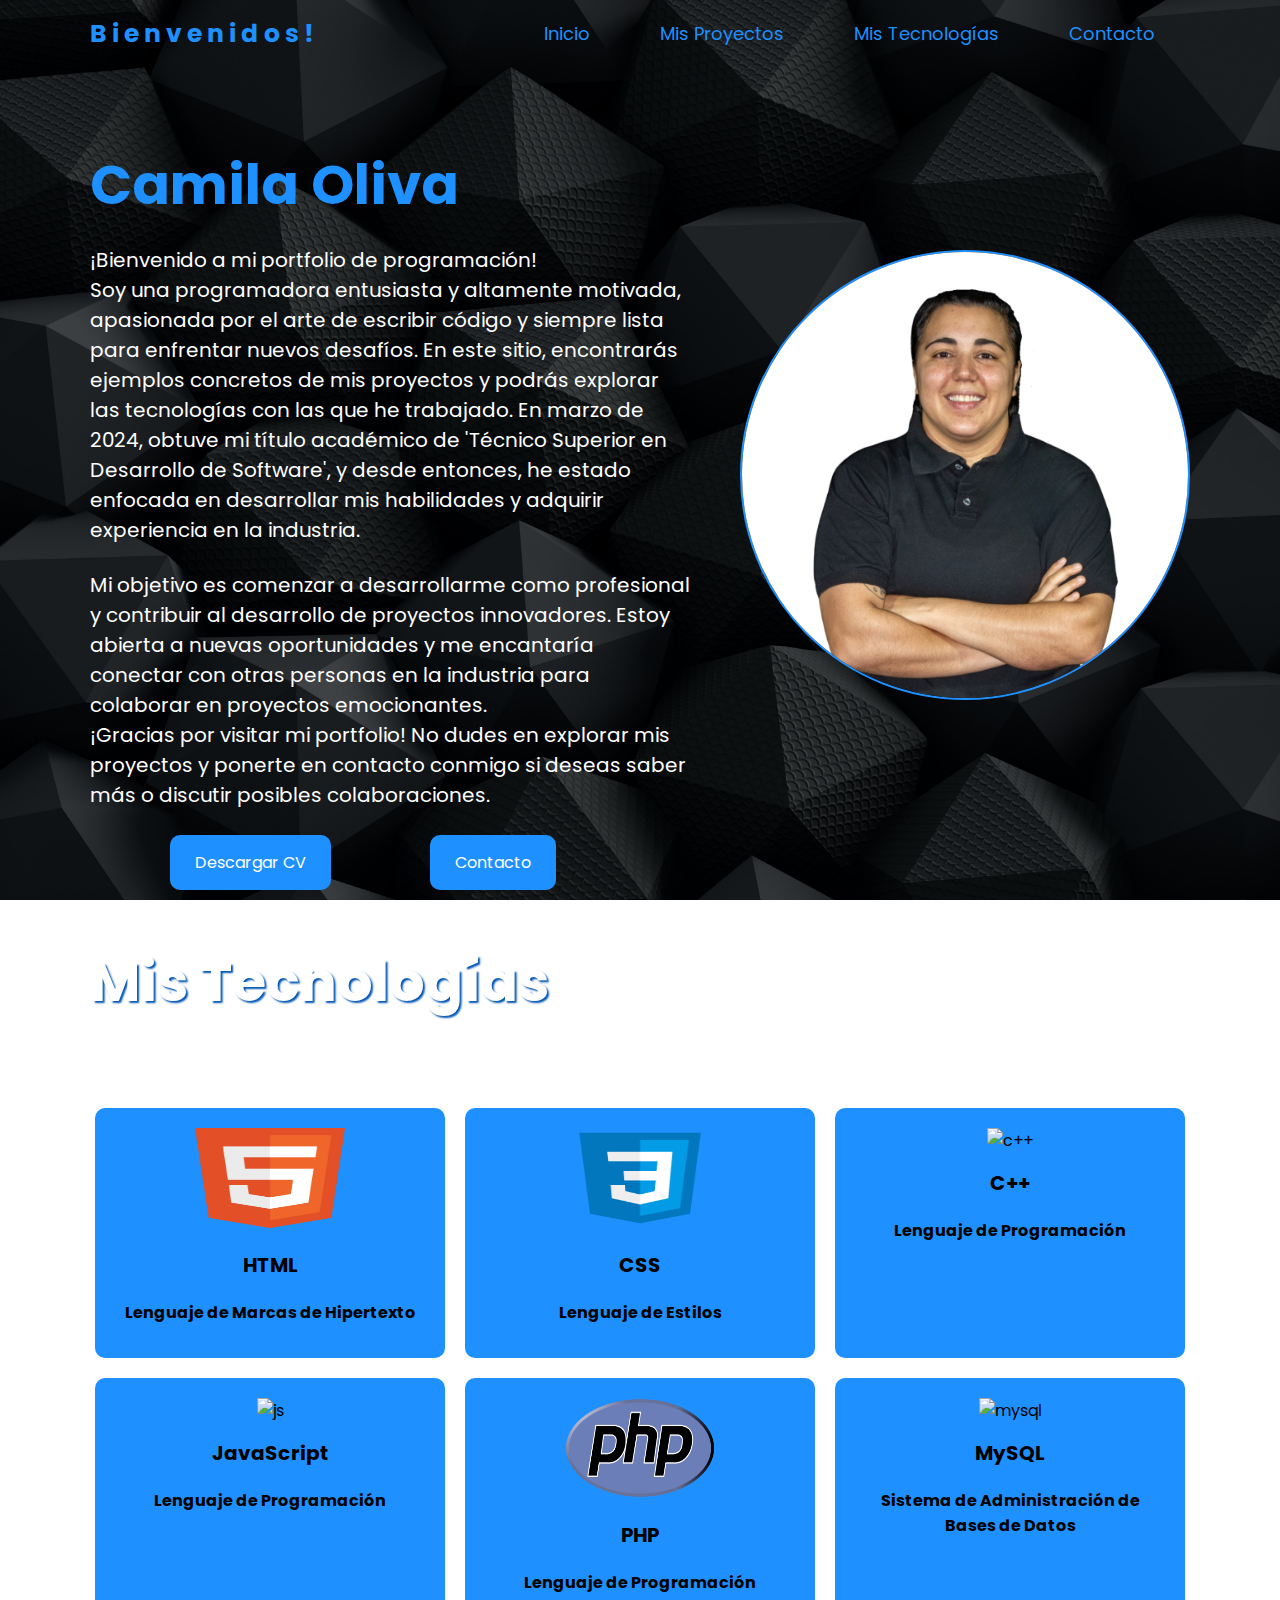
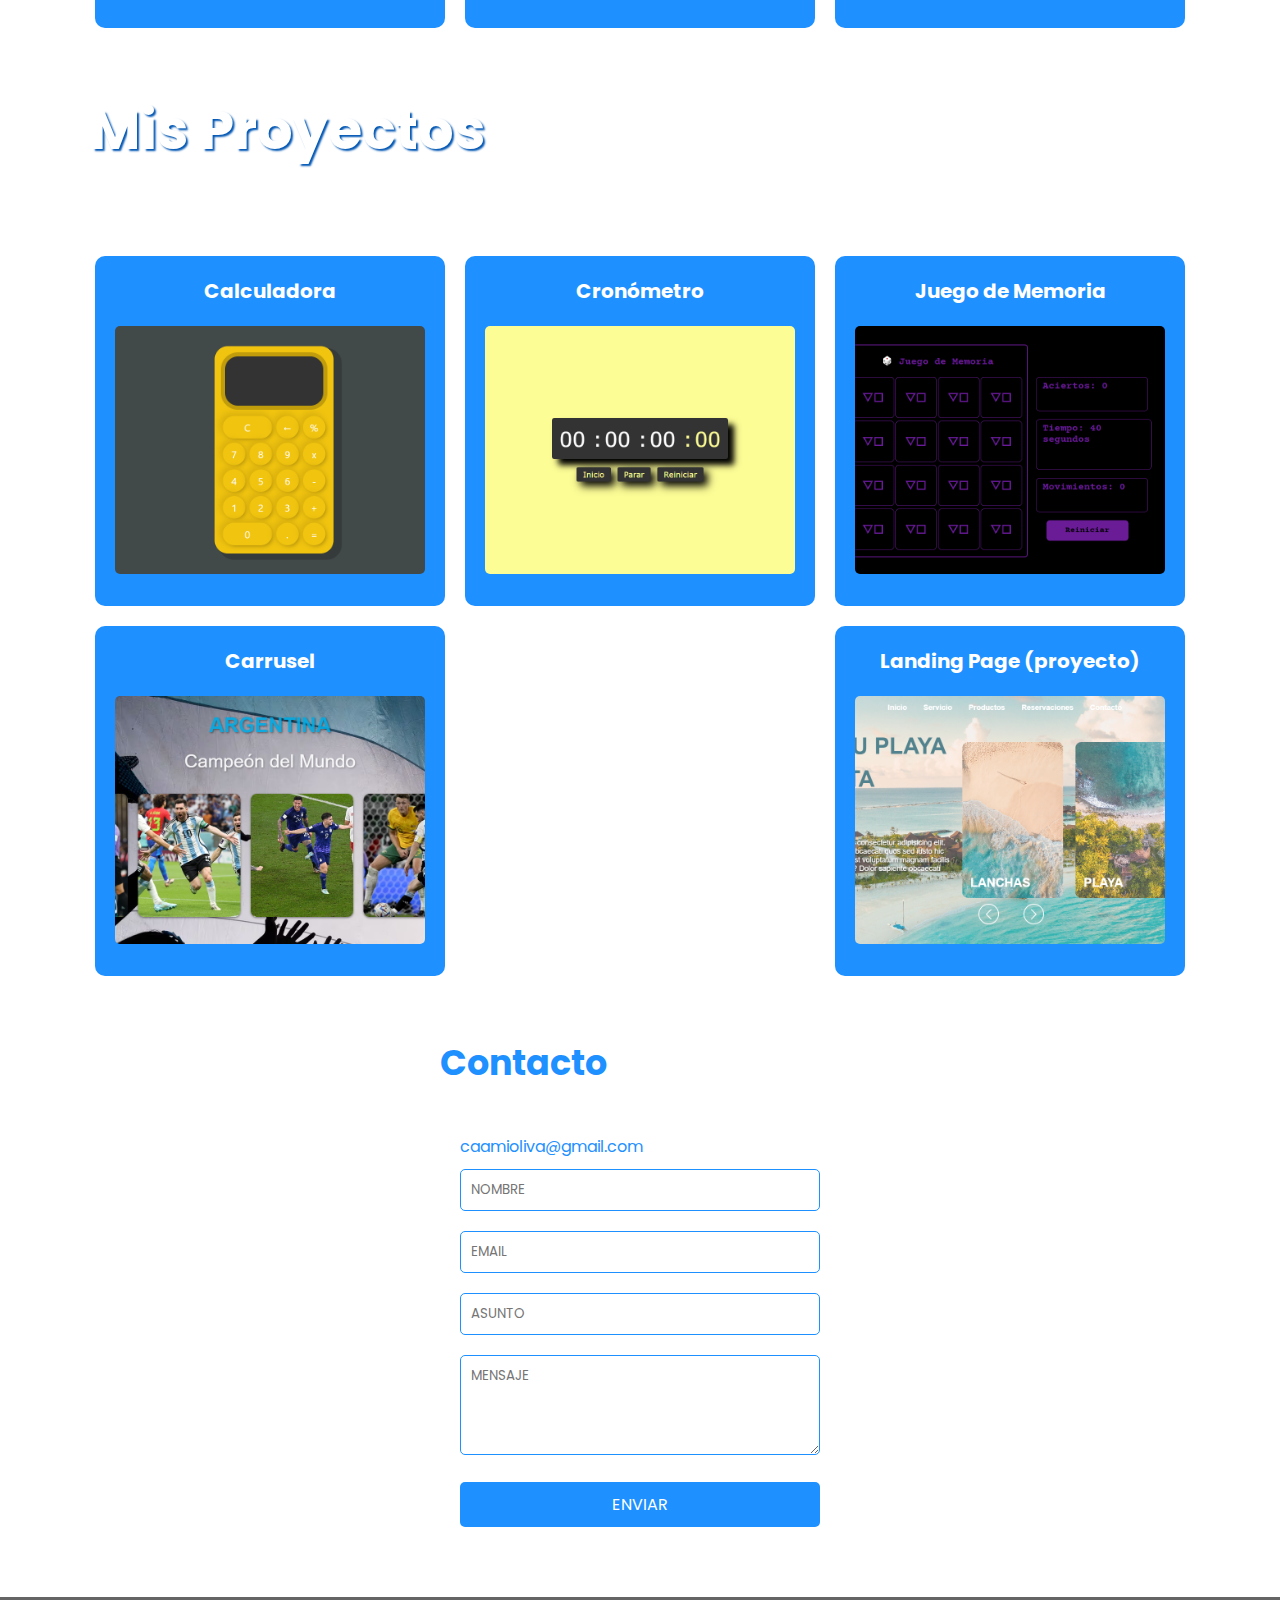
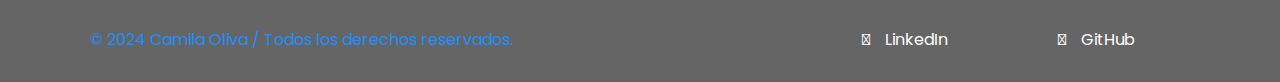
==== index.html @ 7a354921 "initial commit" ====
<!DOCTYPE html>
<html lang="es">
	<head>
        <meta charset="utf-8">
        <meta name="viewport" content="width=device-width,user-scalable=no">
		<title>Portfolio Camila Oliva</title>
        <link rel="stylesheet" href="style.css">
        <link rel="preconnect" href="https://fonts.googleapis.com">
        <link rel="preconnect" href="https://fonts.gstatic.com" crossorigin>
        <link href="https://fonts.googleapis.com/css2?family=Foldit:wght@200&family=Inclusive+Sans&family=Roboto+Mono:wght@100&display=swap" rel="stylesheet">
        <link rel="stylesheet" href="https://use.fontawesome.com/releases/v5.12.1/css/all.css" crossorigin="anonymous">
        <script src="main.js"></script>
        <script src="https://kit.fontawesome.com/090b83246e.js" crossorigin="anonymous"></script>
  </head>
  <body>
        <header>
            <div class="menu container">
                <a href="#" class="logo">B i e n v e n i d o s !</a>
                <input type="checkbox" id="menu">
                <label for="menu">
                    <img src="img/menu-btn.png" alt="" class="menu-icono">
                </label>
                <nav class="navbar">
                    <ul>
                        <li><a href="index.html">Inicio</a></li>
                        <li><a href="#proyecto">Mis Proyectos</a></li>
                        <li><a href="#tecnologia">Mis Tecnologías</a></li>
                        <li><a href="#contacto">Contacto</a></li>
                    </ul>
                </nav>
            </div>
            <div class="header-content container">
                <div class="content">
                    <h1 class="title">Camila Oliva</h1>
                    <p>
                        ¡Bienvenido a mi portfolio de programación!<br/> 
                        Soy una programadora entusiasta y altamente motivada, apasionada por el arte de escribir código 
                        y siempre lista para enfrentar nuevos desafíos.
                        En este sitio, encontrarás ejemplos concretos de mis proyectos y podrás explorar las tecnologías 
                        con las que he trabajado. En marzo de 2024, obtuve mi título académico de 'Técnico Superior en 
                        Desarrollo de Software', y desde entonces, he estado enfocada en desarrollar mis habilidades y 
                        adquirir experiencia en la industria.
                    </p>
                    <p>
                        Mi objetivo es comenzar a desarrollarme como profesional y contribuir al desarrollo de 
                        proyectos innovadores. Estoy abierta a nuevas oportunidades y me encantaría conectar con otras 
                        personas en la industria para colaborar en proyectos emocionantes.<br/> 
                        ¡Gracias por visitar mi portfolio! No dudes en explorar mis proyectos y ponerte en contacto conmigo 
                        si deseas saber más o discutir posibles colaboraciones.
                    </p>
                    <a href="./pdf/Oliva_Camila_CV.pdf" download="Oliva_Camila_CV.pdf" class="btn-1" target="_blank">Descargar CV</a>
                    <a href="#contacto" class="btn-1">Contacto</a>
                </div>
                <img src="img/Camila_oliva.png" alt="">
            </div>
        </header>
        <div class="titles container" id="tecnologia">
            <div class="title">
                <h2 class="tec">Mis Tecnologías</h2>
            </div>
        </div>
        <main class="services container" >         
            <div class="service">
                <a href="https://developer.mozilla.org/es/docs/Web/HTML" target="_blank">
                    <img src="./img/html.png" alt="html 5">
                    <h3>HTML</h3>
                </a>
                <p>Lenguaje de Marcas de Hipertexto</p>             
            </div>
            <div class="service">
                <a href="https://developer.mozilla.org/es/docs/Web/CSS" target="_blank">
                    <img src="./img/css.png" alt="css">
                    <h3>CSS</h3>
                </a>
                <p>Lenguaje de Estilos</p>

            </div>
            <div class="service">
                <a href="https://learn.microsoft.com/es-es/cpp/cpp/?view=msvc-170" target="_blank">
                    <img src="https://download.logo.wine/logo/C%2B%2B/C%2B%2B-Logo.wine.png" alt="c++">
                    <h3>C++</h3>
                </a>
                <p>Lenguaje de Programación</p>
            </div>
            <div class="service">
                <a href="https://developer.mozilla.org/es/docs/Web/JavaScript" target="_blank">
                    <img src="https://cdn.jsdelivr.net/gh/creativoma/assets-creativoma@main/language-and-tools-logos/export-svg/javascript.svg" alt="js">
                    <h3>JavaScript</h3>
                </a>
                <p>Lenguaje de Programación</p>
            </div>
            <div class="service">
                <a href="https://www.php.net/manual/es/intro-whatis.php" target="_blank">
                    <img src="./img/php.png" alt="js">
                    <h3>PHP</h3>
                </a>
                <p>Lenguaje de Programación</p>
            </div>
            <div class="service">
                <a href="https://blog.hubspot.es/website/que-es-mysql" target="_blank">
                    <img src="https://www.liveagent.com/app/uploads/2020/11/MySQL-Logo.png" alt="mysql">
                    <h3>MySQL</h3>
                </a>
                <p>Sistema de Administración de Bases de Datos</p>
            </div>            
        </main>
        <section class="titles container" id="proyecto">
            <div class="title">
                <h2>Mis Proyectos</h2>
            </div>
        </section>
        <main class="services container" >         
            <div class="project">
                <h3>Calculadora</h3>
                <a href="#" target="_blank">
                    <img src="img/calc.png" alt="calculadora">
                </a>             
            </div>
            <div class="project">
                <h3>Cronómetro</h3>
                <a href="#" target="_blank">
                    <img src="img/crono.png" alt="cronometro">
                </a>
            </div>
            <div class="project">
                <h3>Juego de Memoria</h3>
                <a href="#" target="_blank">
                    <img src="img/memo.png" alt="memoria">
                </a>
            </div>
            <div class="project">
                <h3>Carrusel</h3>
                <a href="#" target="_blank">
                    <img src="img/carrusel.png" alt="carrusel">
                   
                </a>
            </div>
            <div class="project">
                <h3>Landing Page (proyecto)</h3>
                <a href="#" target="_blank">
                    <img src="img/landing.png" alt="landing">
                </a>
            </div>           
        </main>
        <section class="contacts container" id="contacto">
            <div class="contact">
                <h2>Contacto</h2>
                <form action="https://formsubmit.co/caamioliva@gmail.com" method="POST" autocomplete="off">
                    <p>caamioliva@gmail.com</p>
                    <input class="btn-2" type="text" name="name" placeholder="NOMBRE">
                    <input class="btn-2" type="email" name="email" placeholder="EMAIL">
                    <input class="btn-2" type="text" name="affair" placeholder="ASUNTO">
                    <textarea class="btn-2" name="message" cols="30" rows="5" placeholder="MENSAJE"></textarea>
                    <input class="btn-3" type="submit" value="ENVIAR">
                    <input type="hidden" name="_next" value="#contacto">
                    <input type="hidden" name="_captcha" value="false">
                  </form>
            </div>
        </section>
        <footer>
            <div class="container">
                <div class="enlaces">
                    <p>© 2024 Camila Oliva / Todos los derechos reservados.</p>
                    <div class="enlace">
                        <li><a href="https://www.linkedin.com/in/caamio" target="_blank"><i class="fa-brands fa-linkedin-in"></i></i>LinkedIn</a></li>
                        <li><a href="https://github.com/CaamiO" target="_blank"><i class="fa-brands fa-github"></i>GitHub</a></li>
                    </div>
                </div>
            </div>
        </footer>
        <script>
            document.addEventListener("DOMContentLoaded", function() {
              const form = document.querySelector("form");          
              form.addEventListener("submit", function(event) {
                event.preventDefault(); 
                window.location.href = "https//google.com.ar";
              });
            });
          </script>
  </body>
</html>
---- style.css ----
@import url('https://fonts.googleapis.com/css2?family=Poppins:wght@400;500;600;700&display=swap');

* {
    margin: 0;
    padding: 0;
    box-sizing: border-box;
    text-transform: none;
    text-decoration: none;
    list-style: none;
    font-family: 'Poppins', sans-serif;
}

body{
    background-image: url('img/fondo.jpg');
    background-size: cover;
    background-attachment: fixed;
}

header {
    min-height: 70vh;
    display: flex;
    align-items: center;
}

.container {
    max-width: 1100px;
    margin: 0 auto;
}

.menu {
    position: absolute;
    top: 10px;
    left: 0;
    right: 0;
    display: flex;
    align-items: center;
    justify-content: space-between;
    z-index: 1000;
}

.menu .logo {
    font-weight: 700;
    font-size: 25px;
    color: #1E90FF;
}

.menu .navbar ul li {
    position: relative;
    float: left;
}

.menu .navbar ul li a {
    font-size: 18px;
    padding: 10px 35px;
    color: #1E90FF;
    border-radius: 15px;
    display: block;
}

.menu .navbar ul li a:hover {
    background-color: #1E90FF;
    color: #fff;
    cursor: pointer;
}

#menu {
    display: none;
}

.menu-icono {
    width: 25px;
}

.menu label {    
    cursor: pointer;
    display: none;
}

.header-content {
    display: flex;
}

.header-content img {
    width: 450px;
    height: 450px;
    margin-top: 250px;
    border-radius: 50%;
    border: solid 2px #1E90FF;
}

.content {
    padding: 150px 50px 0 0;
}

.content h1 {
    color: #1E90FF;
    font-size: 55px;
    font-weight: 700;
    line-height: 70px;
}

.content p {
    margin-top: 25px;
    color: #fff;
    font-size: 20px;
}

.btn-1{
    display: inline-block;
    background-color: #1E90FF;
    margin-top: 25px;
    margin-right: 15px;
    margin-left: 80px;
    padding: 15px 25px;
    color: #fff;
    border-radius: 10px;
    justify-content: space-between;
}

.btn-1:hover {
    background-color: #0056b3;
    color: #fff;
    cursor: pointer;
}

.services {
    padding: 0px 0;
    display: flex;
    justify-content: space-between;
    text-align: center;
    color: #fff;
    flex-wrap: wrap;
}

.services h2{
    font-size:25px;
    margin-bottom: 35px;
}
.service {
    padding: 20px;
    margin: 10px 5px;
    background-color: #1E90FF;
    border-radius: 10px;
    width: 350px;
    height: 250px;    
}

.service img {
    width: 150px;
    height: 100px;
    margin-bottom: 15px;
}

.service h3 {
    font-size: 20px;
    margin-bottom: 20px;
}

.service p {
    font-size: 16px;
    color: #000000;
    font-weight: bold;
}

.service a{
    color: #000000;
}

.service a:hover{
    color: #fff;
}

.titles {
    padding: 50px 0;
    display: flex;
    color: #fff;
    text-shadow: 2px 2px 2px #0056b3;
}

.title {
    margin-right: 155px;
}

.title h2 {
    font-size: 55px;
    margin-bottom: 25px;
}

.project {
    padding: 20px;
    margin: 10px 5px;
    background-color: #1E90FF;
    border-radius: 10px;
    width: 350px;
    height: 350px;    
}

.project img {
    width: 100%;
    height: 80%;
    object-fit: cover;
    border-radius: 5px;
}

.project h3 {
    font-size: 20px;
    margin-bottom: 20px;
}

.project a{
    color: #000000;
}

.project a:hover{
    color: #fff;
}

.contacts {
    padding: 50px 0;
    display: flex;
    justify-content: center;
    color: #1E90FF;
    align-items: center;
}

.contact h2 {
    font-size: 35px;
    margin-bottom: 25px;
    justify-content: center;
    align-items: center;
    text-shadow: 1px 1px 2px rgba(255,255, 255, 0.5);
    
}
form {
    max-width: 400px;
    margin: 0 auto;
    padding: 20px;
    background-color: #fff;
    border-radius: 10px;
  }

form p {
    color: #1E90FF;
    margin-bottom: 10px;
}
  
.btn-2 {
    width: 100%;
    padding: 10px;
    margin-bottom: 20px;
    border: 1px solid #1E90FF;
    border-radius: 5px;
    box-sizing: border-box;
  }
  
textarea.btn-2 {
    height: 100px; /* Ajusta la altura según sea necesario */
  }
  
.btn-3 {
    width: 100%;
    padding: 10px;
    border: none;
    border-radius: 5px;
    background-color: #1E90FF;
    color: #fff;
    font-size: 16px;
    cursor: pointer;
  }
  
.btn-3:hover {
    background-color: #0056b3;
  }
  
footer {
    padding: 0;
    margin-bottom: 0;
    background-color: #0000009a;
    color: #1E90FF;
    height: 85px;
    
  }

.enlaces {
    display: flex;
    justify-content: space-between;
    align-items: center;
  }

.enlace h3 {
    font-size: 5px;
  }

  .enlace {
    display: flex;
  }

.enlace li a {
    display: block;
    margin: 20px;
    color: #fff;
    padding: 10px 35px;
    border-radius: 15px;
  }
.enlace li a i {
    margin-right: 15px;
  }

.enlace li a:hover {
    background-color: #1E90FF;
    cursor: pointer;
  }

@media (max-width: 991px){
    .menu {
        padding: 10px;
        text-align: center;
    }

    .menu label {
        display: initial;
    }

    .menu .navbar {
        position: absolute;
        top: 100%;
        left: 0;
        right: 0;
        background-color: #000000;
        display: none;
    }

    .menu .navbar ul li {
        width: 100%;
    }

    .menu .navbar ul li a {
        margin: 10px;
        padding: 15px 35px;
    }

    #menu:checked ~ .navbar {
        display: initial;
    }

    header {
        margin-top: 180px;
        height: 0vh;
        padding: 400px 0 340px 0;
    }
    
    .header-content {
        flex-direction: column;
        text-align: center;
        align-items: center;
        padding: 0 30px;
    }

    .content {
        padding: 0;
    }

    .content h1 {
        margin-top: 0;
    }

    .content p {
        margin-top: 15px;
    }

    .btn-1 {
        margin-top: 15px;
    }
    .header-content img {
        margin-top: 45px;
        width: 200px;
        height: 200px;
    }

    .services {
        flex-direction: column;
        padding: 15px 30px 0 30px;
        align-items: center;
        
    }

    .service {
        margin-bottom: 35px;
    }

    .tec{
        margin-top: 250px;
    }
    .titles {
        flex-direction: column;
        align-items: center;
        padding: 0 30px;
        text-align: center;
    }

    .title {
        margin: 0;
    }

    .contacts {
        padding: 30px 30px;
        flex-direction: column;
        justify-content: center;
        text-align: center;
        align-items: center;
    }

    .contact h2 {
        font-size: 45px;
        margin: 0 auto;
    }

    .btn-2 {
        margin-bottom: 25px;
    }

    footer {
        padding: 30px;
        height: 30%;
        
    }

    .enlace {
        flex-direction: column;
        align-items: center;
        text-align: center;
    }

    .enlace {
        flex-direction: column;
    }
  }
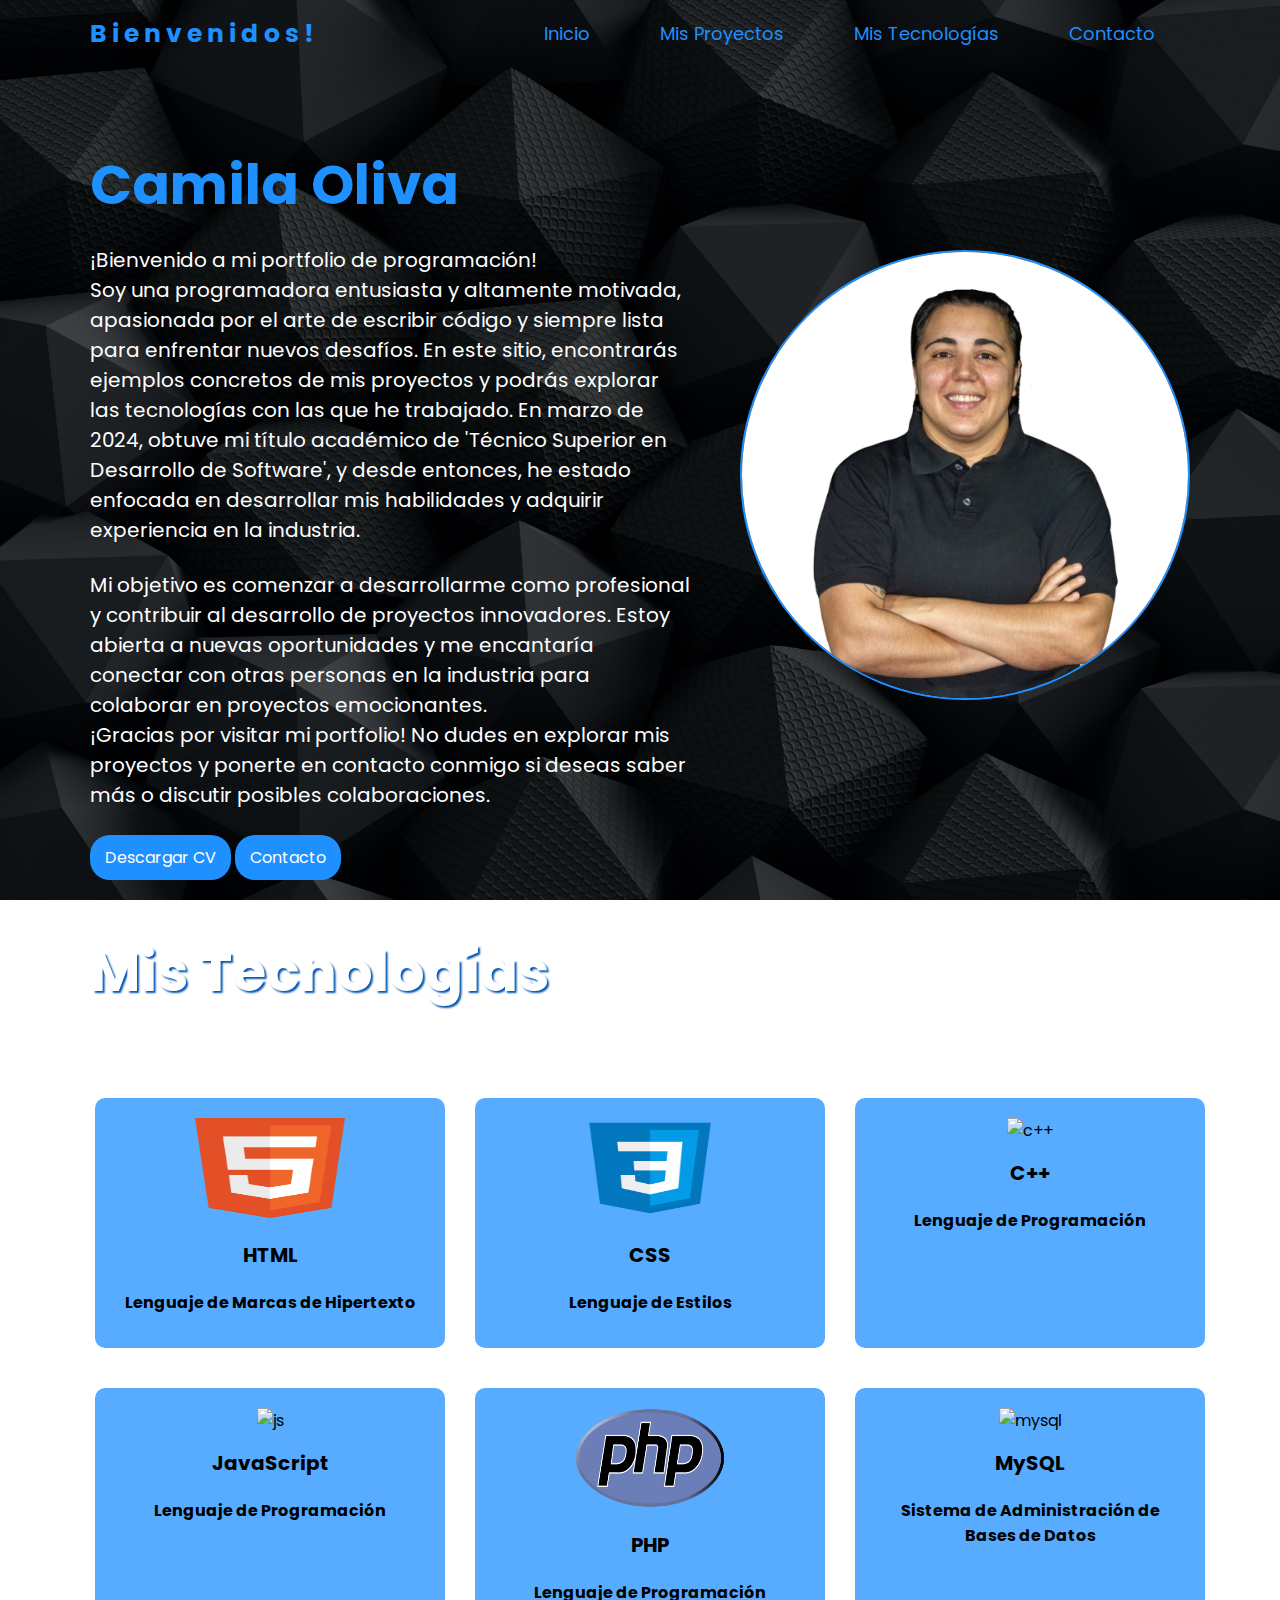
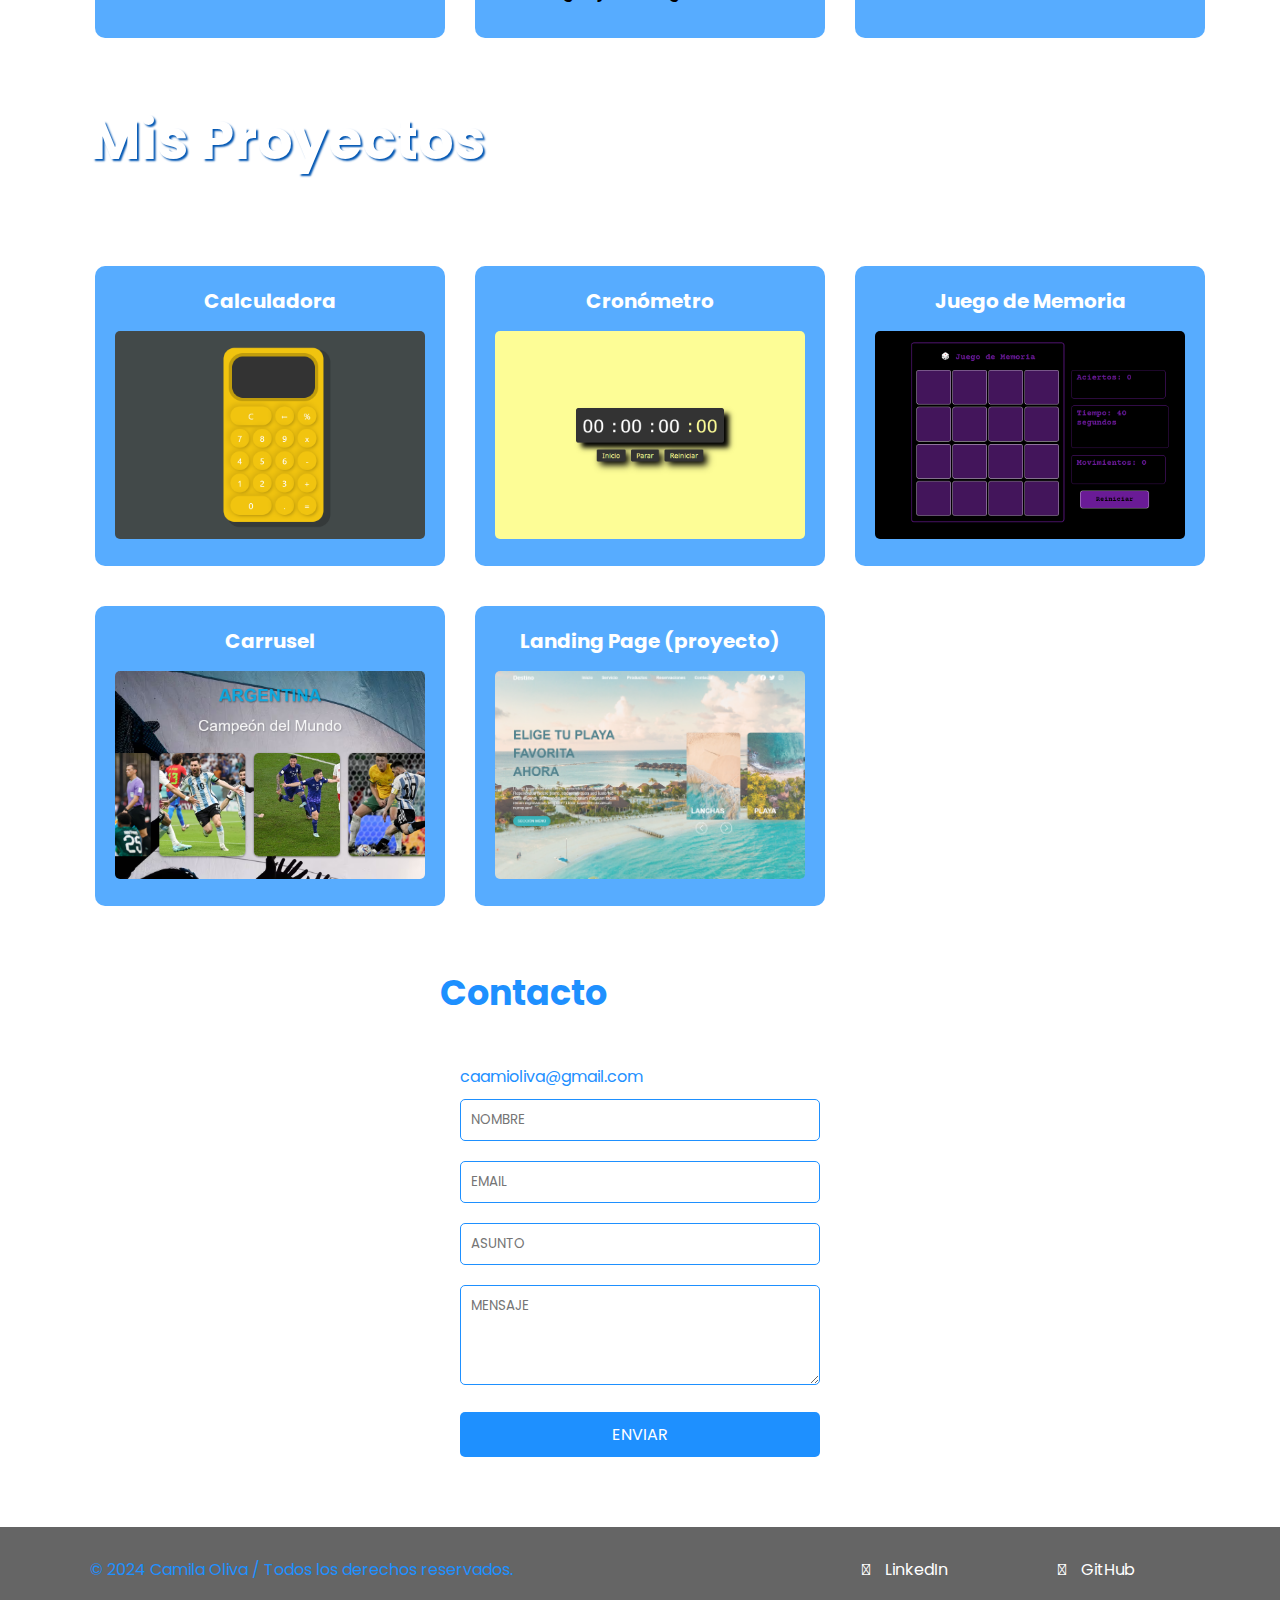
==== commit 7d344d84: "changes" ====
--- a/index.html
+++ b/index.html
@@ -112,35 +112,35 @@
         <main class="services container" >         
             <div class="project">
                 <h3>Calculadora</h3>
-                <a href="#" target="_blank">
+                <a href="./calculadora/index.html" target="_blank">
                     <img src="img/calc.png" alt="calculadora">
                 </a>             
             </div>
             <div class="project">
                 <h3>Cronómetro</h3>
-                <a href="#" target="_blank">
+                <a href="./cronometro/index.html" target="_blank">
                     <img src="img/crono.png" alt="cronometro">
                 </a>
             </div>
             <div class="project">
                 <h3>Juego de Memoria</h3>
-                <a href="#" target="_blank">
+                <a href="./juego_memoria/index.html" target="_blank">
                     <img src="img/memo.png" alt="memoria">
                 </a>
             </div>
             <div class="project">
                 <h3>Carrusel</h3>
-                <a href="#" target="_blank">
+                <a href="./carrusel/index.html" target="_blank">
                     <img src="img/carrusel.png" alt="carrusel">
                    
                 </a>
             </div>
             <div class="project">
                 <h3>Landing Page (proyecto)</h3>
-                <a href="#" target="_blank">
+                <a href="./landing/index.html" target="_blank">
                     <img src="img/landing.png" alt="landing">
                 </a>
-            </div>           
+            </div>          
         </main>
         <section class="contacts container" id="contacto">
             <div class="contact">
--- a/style.css
+++ b/style.css
@@ -103,17 +103,16 @@
     margin-top: 25px;
     color: #fff;
     font-size: 20px;
+    margin-bottom: 25px;
 }
 
 .btn-1{
     display: inline-block;
     background-color: #1E90FF;
-    margin-top: 25px;
-    margin-right: 15px;
-    margin-left: 80px;
-    padding: 15px 25px;
-    color: #fff;
-    border-radius: 10px;
+    margin: 0 auto;
+    padding: 10px 15px;
+    color: #fff;
+    border-radius: 20px;
     justify-content: space-between;
 }
 
@@ -125,11 +124,12 @@
 
 .services {
     padding: 0px 0;
-    display: flex;
-    justify-content: space-between;
+    display: grid;
+    grid-template-columns: repeat(3, 1fr);
+    gap: 20px;
     text-align: center;
     color: #fff;
-    flex-wrap: wrap;
+    
 }
 
 .services h2{
@@ -139,7 +139,7 @@
 .service {
     padding: 20px;
     margin: 10px 5px;
-    background-color: #1E90FF;
+    background-color: #1e8fffbe;
     border-radius: 10px;
     width: 350px;
     height: 250px;    
@@ -189,10 +189,10 @@
 .project {
     padding: 20px;
     margin: 10px 5px;
-    background-color: #1E90FF;
+    background-color: #1e8fffbe;
     border-radius: 10px;
     width: 350px;
-    height: 350px;    
+    height: 300px;    
 }
 
 .project img {
@@ -204,7 +204,7 @@
 
 .project h3 {
     font-size: 20px;
-    margin-bottom: 20px;
+    margin-bottom: 15px;
 }
 
 .project a{
@@ -311,10 +311,9 @@
     cursor: pointer;
   }
 
-@media (max-width: 991px){
+  @media (max-width: 930px){
     .menu {
-        padding: 10px;
-        text-align: center;
+        padding: 25px;
     }
 
     .menu label {
@@ -344,66 +343,259 @@
     }
 
     header {
-        margin-top: 180px;
-        height: 0vh;
-        padding: 400px 0 340px 0;
+       height: 0vh;
+       padding: 400px 0px 340px 0px;
+       margin-top: 50px;        
     }
     
     .header-content {
         flex-direction: column;
         text-align: center;
         align-items: center;
-        padding: 0 30px;
+        padding: 0px 30px;
     }
 
     .content {
-        padding: 0;
+        padding: 0px;
+    }
+
+    .content h1 {
+        margin-top: 150px;
+        font-size: 48px;
+    }
+
+    .content p {
+        margin-top: 15px;
+        margin-bottom: 15px;
+    }
+
+    .btn-1 {
+        margin: 0 auto;
+        justify-content: space-between;
+
+    }
+    .header-content img {
+        margin-top: 45px;
+        width: 300px;
+        height: 300px;
+    }
+
+    .services {
+        padding: 30px 10px 0px 10px;
+        margin: 0px 50px;       
+    }
+
+    .service {
+        margin-bottom: 50px;
+    }
+
+    .project {
+        margin-bottom: 30px;
+    }
+
+    .tec {
+        margin-top: 250px;
+    }
+
+    .titles {
+        align-items: center;
+        padding: 0px 30px;
+        text-align: center;
+    }
+
+    .title {
+        margin: 0px auto;
+    }
+
+    .contacts {
+        padding: 20px;
+        flex-direction: column;
+        justify-content: center;
+        text-align: center;
+        align-items: center;
+    }
+
+    .contact h2 {
+        padding: 15px;
+        font-size: 50px;
+        margin: 0 auto;
+    }
+
+    .btn-2 {
+        margin-bottom: 25px;
+    }
+
+    footer {
+        margin-top: 50px;
+        padding: 20px;
+        height: 30%;
+        
+    }
+
+    .enlace {
+        flex-direction: column;
+        align-items: center;
+        text-align: center;
+    }
+
+    .enlace {
+        flex-direction: column;
+    }
+  }
+
+  @media (max-width: 768px){
+    header {
+       height: 0vh;
+       padding: 400px 0px 340px 0px;
+       margin-top: 150px;        
+    }
+
+    .header-content img {
+        margin-top: 45px;
+        width: 300px;
+        height: 300px;
+    }
+    .content h1 {
+        margin-top: 50px;
+        font-size: 48px;
+    }
+
+    .services {
+        padding: 30px 10px 0px 10px;
+        flex-direction: column;
+        margin-left: 200px;       
+    }
+
+    .tec {
+        margin-top: 200px;
+    }
+  }
+
+  @media screen and (max-width: 600px){
+    .menu {
+        padding:  10px 25px;
+    }
+
+    .menu .navbar ul li a {
+        margin: 10px;
+        padding: 10px;
+    }
+
+    header {
+       margin-top: 200px;        
     }
 
     .content h1 {
         margin-top: 0;
+        font-size: 48px;
+    }
+
+    .services {
+        margin-left: 85px;
+        padding: 30px;
+        flex-direction: column;         
+    }
+
+    .contacts {
+        margin-bottom: 50px;
+
+    }
+  }
+
+  @media screen and (max-width: 520px){
+    .menu {
+        padding:  10px 25px;
+    }
+
+    .menu label {
+        display: initial;
+    }
+
+    .menu .navbar {
+        position: absolute;
+        top: 100%;
+        left: 0;
+        right: 0;
+        background-color: #000000;
+        display: none;
+    }
+
+    .menu .navbar ul li {
+        width: 100%;
+    }
+
+    .menu .navbar ul li a {
+        margin: 10px;
+        padding: 10px;
+    }
+
+    #menu:checked ~ .navbar {
+        display: initial;
+    }
+
+    header {
+       height: 0vh;
+       padding: 400px 0px 340px 0px;
+       margin-top: 260px;        
+    }
+    
+    .header-content {
+        flex-direction: column;
+        text-align: center;
+        align-items: center;
+        padding: 0px 30px;
+    }
+
+    .content {
+        padding: 0px;
+    }
+
+    .content h1 {
+        margin-top: 0;
+        font-size: 48px;
     }
 
     .content p {
         margin-top: 15px;
+        margin-bottom: 15px;
     }
 
     .btn-1 {
-        margin-top: 15px;
+        margin: 0 auto;
+        justify-content: space-between;
+
     }
     .header-content img {
         margin-top: 45px;
-        width: 200px;
-        height: 200px;
+        width: 300px;
+        height: 300px;
     }
 
     .services {
-        flex-direction: column;
-        padding: 15px 30px 0 30px;
-        align-items: center;
-        
+        margin-left: 50px;
+        padding: 30px;
+        flex-direction: column;         
     }
 
     .service {
-        margin-bottom: 35px;
-    }
-
-    .tec{
-        margin-top: 250px;
+        margin-right: 50px;
+    }
+    .tec {
+        margin-top: 300px;
     }
     .titles {
-        flex-direction: column;
-        align-items: center;
-        padding: 0 30px;
-        text-align: center;
+        align-items: center;
+        padding: 0px 30px;
+        text-align: center;
+        margin-top: 0;
     }
 
     .title {
-        margin: 0;
+        margin: 0px auto;
     }
 
     .contacts {
-        padding: 30px 30px;
+        padding: 20px;
         flex-direction: column;
         justify-content: center;
         text-align: center;
@@ -411,7 +603,8 @@
     }
 
     .contact h2 {
-        font-size: 45px;
+        padding: 15px;
+        font-size: 50px;
         margin: 0 auto;
     }
 
@@ -420,7 +613,7 @@
     }
 
     footer {
-        padding: 30px;
+        padding: 20px;
         height: 30%;
         
     }
@@ -434,4 +627,6 @@
     .enlace {
         flex-direction: column;
     }
-  }+  }
+
+  